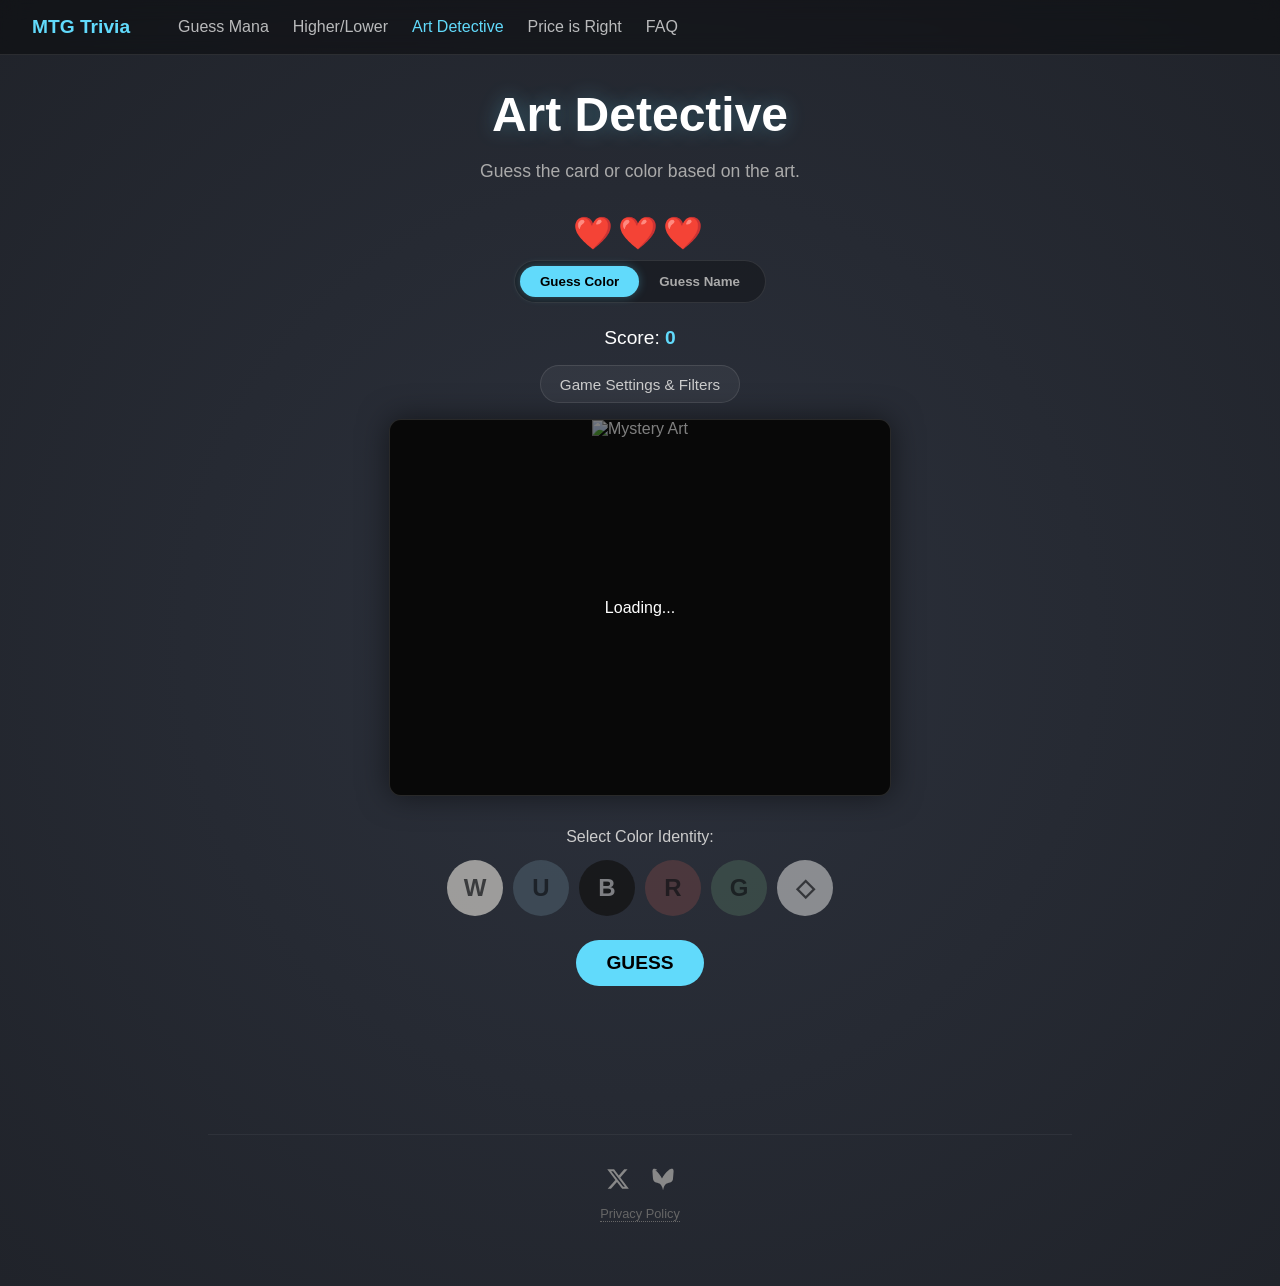
==== templates/art_detective.html @ 559ba62c "added card queue" ====
<!DOCTYPE html>
<html lang="en">

<head>
    <meta charset="UTF-8">
    <meta name="viewport" content="width=device-width, initial-scale=1.0, maximum-scale=1.0, user-scalable=no">
    <title>MTG Trivia - Art Detective</title>
    <meta name="description"
        content="Play free Magic: The Gathering trivia games: Guess the Mana Cost, Higher or Lower, Art Detective, and Price is Right. Test your MTG card, art, and price knowledge.">

    <link rel="canonical" href="https://mtgtrivia.xyz/">

    <meta property="og:type" content="website">
    <meta property="og:title" content="MTG Trivia – Free Magic: The Gathering Quiz Games">
    <meta property="og:description"
        content="Guess mana costs, card prices, and more with four MTG trivia games. Perfect for Magic: The Gathering fans.">
    <meta property="og:url" content="https://mtgtrivia.xyz/">
    <meta property="og:site_name" content="MTG Trivia">

    <meta name="twitter:description"
        content="Four Magic: The Gathering trivia games to test your card knowledge, art recognition, and pricing skills.">

    <script type="application/ld+json">
    {
      "@context": "https://schema.org",
      "@type": "SoftwareApplication",
      "name": "MTG Trivia - Art Detective",
      "operatingSystem": "Web",
      "applicationCategory": "GameApplication",
      "genre": "Trivia",
      "description": "A Magic: The Gathering Art Detective game where you identify cards based on their artwork.",
      "offers": {
        "@type": "Offer",
        "price": "0",
        "priceCurrency": "USD"
      },
      "url": "https://mtgtrivia.xyz/art_detective"
    }
    </script>
    <style>
        :root {
            --bg-color: #20232a;
            --text-color: #fff;
            --accent: #61dafb;
        }

        body {
            margin: 0;
            padding: 0;
            text-align: center;
            background-color: var(--bg-color);
            background: radial-gradient(circle at center, #2c313c 0%, #20232a 100%);
            color: var(--text-color);
            font-family: "Segoe UI", Roboto, Helvetica, Arial, sans-serif;
            display: flex;
            flex-direction: column;
            align-items: center;
            min-height: 100vh;
        }

        /* Navbar - reused */
        .navbar {
            width: 100%;
            background: rgba(0, 0, 0, 0.4);
            backdrop-filter: blur(10px);
            border-bottom: 1px solid rgba(255, 255, 255, 0.1);
            padding: 1rem 2rem;
            display: flex;
            justify-content: flex-start;
            gap: 3rem;
            align-items: center;
            box-sizing: border-box;
            position: sticky;
            top: 0;
            z-index: 100;
        }

        .nav-brand {
            color: var(--accent);
            font-weight: 800;
            font-size: 1.2rem;
            text-decoration: none;
        }

        .nav-links {
            display: flex;
            gap: 1.5rem;
        }

        .nav-link {
            color: #fff;
            text-decoration: none;
            font-weight: 500;
            opacity: 0.7;
            transition: color 0.2s;
        }

        .nav-link:hover,
        .nav-link.active {
            color: var(--accent);
            opacity: 1;
        }

        .game-container {
            width: 100%;
            max-width: 800px;
            padding: 2rem 1rem;
            display: flex;
            flex-direction: column;
            align-items: center;
        }

        h1 {
            font-size: clamp(2rem, 5vw, 3rem);
            margin: 0 0 1rem;
            text-shadow: 0 0 20px rgba(97, 218, 251, 0.3);
        }

        .subtitle {
            color: #aaa;
            margin-top: 0.2rem;
            margin-bottom: 2rem;
            font-size: 1.1rem;
            font-weight: 500;
        }

        .art-frame {
            position: relative;
            width: 100%;
            max-width: 500px;
            aspect-ratio: 4/3;
            background: #111;
            border-radius: 12px;
            overflow: hidden;
            box-shadow: 0 0 30px rgba(0, 0, 0, 0.5);
            margin-bottom: 2rem;
            border: 1px solid rgba(255, 255, 255, 0.1);
        }

        .art-frame.revealed {
            aspect-ratio: 63/88;
            max-width: 350px;
        }

        .art-image {
            width: 100%;
            height: 100%;
            object-fit: cover;
            transition: filter 0.3s;
        }

        .art-image.censored {
            /* Maybe blur or pixelate slightly? No, that ruins the "Art" detective part. 
               The challenge is the art itself gives clues. */
            filter: grayscale(0.2) contrast(1.1);
            /* Slight mood */
        }

        .controls {
            display: flex;
            flex-direction: column;
            gap: 1.5rem;
            width: 100%;
            align-items: center;
        }

        .color-toggles {
            display: flex;
            justify-content: center;
            gap: 10px;
            flex-wrap: wrap;
        }

        .color-btn {
            width: 50px;
            height: 50px;
            border-radius: 50%;
            border: 3px solid transparent;
            cursor: pointer;
            transition: transform 0.2s, box-shadow 0.2s;
            position: relative;
            opacity: 0.6;
            filter: grayscale(0.8);
        }

        .color-btn:hover {
            transform: scale(1.1);
        }

        .color-btn.selected {
            opacity: 1;
            transform: scale(1.15);
            filter: grayscale(0);
            box-shadow: 0 0 15px currentColor;
            border-color: #fff;
        }

        /* MTG Colors */
        .btn-w {
            background: #f8e7b9;
            color: #f8e7b9;
        }

        .btn-u {
            background: #0e68ab;
            color: #0e68ab;
        }

        .btn-b {
            background: #150b00;
            color: #a69f9d;
            /* Swampy black */
        }

        .btn-r {
            background: #d3202a;
            color: #d3202a;
        }

        .btn-g {
            background: #00733e;
            color: #00733e;
        }

        .btn-c {
            background: #ccc;
            color: #ccc;
            position: relative;
        }

        /* Icons */
        .color-symbol {
            position: absolute;
            top: 50%;
            left: 50%;
            transform: translate(-50%, -50%);
            font-size: 1.5rem;
            font-weight: bold;
            color: rgba(0, 0, 0, 0.7);
            user-select: none;
        }

        .btn-b .color-symbol {
            color: rgba(255, 255, 255, 0.7);
        }

        .submit-btn {
            padding: 12px 30px;
            font-size: 1.2rem;
            background: var(--accent);
            color: #000;
            border: none;
            border-radius: 30px;
            font-weight: bold;
            cursor: pointer;
            transition: all 0.2s;
        }

        .submit-btn:hover:not(:disabled) {
            transform: scale(1.05);
            box-shadow: 0 0 15px rgba(97, 218, 251, 0.4);
        }

        .submit-btn:disabled {
            opacity: 0.5;
            cursor: not-allowed;
        }

        .result-panel {
            margin-top: 1rem;
            min-height: 60px;
            font-size: 1.2rem;
            font-weight: bold;
        }

        .reveal-info {
            display: none;
            margin-top: 10px;
            color: #ccc;
            font-size: 0.9rem;
        }

        /* Burger Menu (copied) */
        .burger-menu {
            display: none;
            flex-direction: column;
            gap: 5px;
            cursor: pointer;
            margin-left: auto;
        }

        .burger-bar {
            width: 25px;
            height: 3px;
            background-color: #fff;
            border-radius: 2px;
            transition: 0.3s;
        }

        @media (max-width: 768px) {
            .navbar {
                justify-content: space-between;
                gap: 0;
            }

            .nav-links {
                display: none;
                position: absolute;
                top: 100%;
                left: 0;
                width: 100%;
                flex-direction: column;
                background: #2c313c;
                padding: 1rem;
                border-bottom: 1px solid rgba(255, 255, 255, 0.1);
                align-items: center;
                gap: 1rem;
            }

            .nav-links.active {
                display: flex;
            }

            .burger-menu {
                display: flex;
            }
        }


        /* Lives and Game Over */
        .lives-container {
            font-size: 2rem;
            margin-bottom: 0.5rem;
            letter-spacing: 5px;
        }

        .game-over-modal {
            position: fixed;
            top: 0;
            left: 0;
            width: 100%;
            height: 100%;
            background: rgba(0, 0, 0, 0.85);
            display: none;
            flex-direction: column;
            justify-content: center;
            align-items: center;
            z-index: 1000;
            backdrop-filter: blur(8px);
        }

        .game-over-modal.show {
            display: flex;
            animation: fadeIn 0.3s;
        }

        .game-over-content {
            background: #2c313c;
            padding: 2rem;
            border-radius: 20px;
            text-align: center;
            box-shadow: 0 0 30px rgba(0, 0, 0, 0.5);
            border: 1px solid rgba(255, 255, 255, 0.1);
        }

        .play-again-btn {
            background: #4caf50;
            color: #fff;
            padding: 15px 40px;
            font-size: 1.5rem;
            border: none;
            border-radius: 50px;
            cursor: pointer;
            margin-top: 1rem;
            font-weight: bold;
            transition: 0.2s;
        }

        .play-again-btn:hover {
            transform: scale(1.1);
            box-shadow: 0 0 20px rgba(76, 175, 80, 0.5);
        }

        .play-again-btn:hover {
            transform: scale(1.1);
            box-shadow: 0 0 20px rgba(76, 175, 80, 0.5);
        }

        .mode-toggle-container {
            display: flex;
            background: rgba(0, 0, 0, 0.3);
            border-radius: 30px;
            padding: 5px;
            margin-bottom: 1.5rem;
            border: 1px solid rgba(255, 255, 255, 0.1);
        }

        .mode-toggle-btn {
            padding: 8px 20px;
            border-radius: 25px;
            border: none;
            background: transparent;
            color: #aaa;
            cursor: pointer;
            font-weight: 600;
            transition: 0.2s;
        }

        .mode-toggle-btn.active {
            background: var(--accent);
            color: #000;
            box-shadow: 0 0 10px rgba(97, 218, 251, 0.3);
        }

        .name-options {
            display: none;
            flex-direction: column;
            gap: 10px;
            width: 100%;
            max-width: 500px;
        }

        .name-options.active {
            display: flex;
        }

        .name-btn {
            background: rgba(255, 255, 255, 0.1);
            border: 1px solid rgba(255, 255, 255, 0.1);
            color: white;
            padding: 15px;
            border-radius: 10px;
            font-size: 1rem;
            cursor: pointer;
            transition: all 0.2s;
            text-align: center;
        }

        .name-btn:hover:not(:disabled) {
            background: rgba(255, 255, 255, 0.2);
            transform: scale(1.02);
        }

        .name-btn.correct {
            background: #4caf50;
            border-color: #4caf50;
        }

        .name-btn.wrong {
            background: #f44336;
            border-color: #f44336;
            opacity: 0.5;
        }

        /* Filter Styles Copy from Index */
        .filter-toggle-btn {
            background: rgba(255, 255, 255, 0.05);
            border: 1px solid rgba(255, 255, 255, 0.1);
            color: #ccc;
            padding: 0.6rem 1.2rem;
            border-radius: 30px;
            cursor: pointer;
            margin-bottom: 1rem;
            font-size: 0.95rem;
            transition: all 0.2s;
            display: inline-flex;
            align-items: center;
            gap: 8px;
        }

        .filter-toggle-btn:hover {
            background: rgba(97, 218, 251, 0.1);
            border-color: rgba(97, 218, 251, 0.3);
            color: #fff;
            transform: translateY(-2px);
        }

        .filter-container {
            width: 100%;
            max-width: 600px;
            background: rgba(0, 0, 0, 0.25);
            padding: 1.5rem;
            border-radius: 15px;
            margin-bottom: 2rem;
            border: 1px solid rgba(255, 255, 255, 0.08);
            animation: fadeIn 0.3s ease;
        }

        @keyframes fadeIn {
            from {
                opacity: 0;
                transform: translateY(-10px);
            }

            to {
                opacity: 1;
                transform: translateY(0);
            }
        }

        .set-filter {
            margin-bottom: 1rem;
        }

        .setDropdown {
            padding: 8px;
            border-radius: 5px;
            border: 1px solid #444;
            background: #333;
            color: white;
        }

        .color-filter {
            margin: 0.75rem 0;
            padding: 0 1rem;
        }

        .color-filter>label {
            display: block;
            margin-bottom: 0.5rem;
            color: #ccc;
            font-size: 0.9rem;
        }

        .color-checkboxes {
            display: flex;
            justify-content: center;
            flex-wrap: wrap;
            gap: 8px;
        }

        .color-checkbox {
            display: flex;
            align-items: center;
            justify-content: center;
            width: 40px;
            height: 40px;
            border-radius: 50%;
            cursor: pointer;
            transition: transform 0.15s, box-shadow 0.15s, opacity 0.2s;
            position: relative;
        }

        .color-checkbox input {
            position: absolute;
            opacity: 0;
            width: 100%;
            height: 100%;
            cursor: pointer;
            margin: 0;
        }

        .color-icon {
            font-weight: bold;
            font-size: 1.1rem;
            pointer-events: none;
        }

        .color-checkbox.white {
            background: linear-gradient(145deg, #fffde7, #f5e6c8);
            color: #5c4d2e;
            border: 2px solid #d4c5a0;
        }

        .color-checkbox.blue {
            background: linear-gradient(145deg, #4fc3f7, #1976d2);
            color: #fff;
            border: 2px solid #0d47a1;
        }

        .color-checkbox.black {
            background: linear-gradient(145deg, #424242, #1a1a1a);
            color: #b388ff;
            border: 2px solid #6a1b9a;
        }

        .color-checkbox.red {
            background: linear-gradient(145deg, #ff7043, #d32f2f);
            color: #fff;
            border: 2px solid #b71c1c;
        }

        .color-checkbox.green {
            background: linear-gradient(145deg, #81c784, #388e3c);
            color: #fff;
            border: 2px solid #1b5e20;
        }

        .color-checkbox.colorless {
            background: linear-gradient(145deg, #bdbdbd, #757575);
            color: #fff;
            border: 2px solid #424242;
        }

        .color-checkbox:hover {
            transform: scale(1.1);
            box-shadow: 0 0 10px rgba(97, 218, 251, 0.5);
        }

        .color-checkbox input:not(:checked)+.color-icon {
            opacity: 0.3;
        }

        .color-checkbox input:not(:checked)~.color-icon::after {
            content: '';
            position: absolute;
            top: 50%;
            left: 50%;
            width: 80%;
            height: 3px;
            background: rgba(255, 0, 0, 0.7);
            transform: translate(-50%, -50%) rotate(-45deg);
            border-radius: 2px;
        }

        .format-filter {
            margin: 1.5rem 0 0.75rem 0;
            padding: 0 0.5rem;
            border-top: 1px solid rgba(255, 255, 255, 0.1);
            padding-top: 1rem;
        }

        .format-filter>label {
            display: block;
            margin-bottom: 0.5rem;
            color: #ccc;
            font-size: 0.9rem;
        }

        .format-checkboxes {
            display: flex;
            justify-content: center;
            flex-wrap: wrap;
            gap: 8px;
        }

        .format-checkbox {
            display: inline-flex;
            align-items: center;
            cursor: pointer;
            position: relative;
        }

        .format-checkbox input {
            position: absolute;
            opacity: 0;
            width: 0;
            height: 0;
        }

        .format-label {
            padding: 6px 12px;
            background: rgba(255, 255, 255, 0.1);
            border: 1px solid rgba(255, 255, 255, 0.2);
            border-radius: 20px;
            color: #aaa;
            font-size: 0.85rem;
            transition: all 0.2s ease;
            user-select: none;
        }

        .format-checkbox input:checked+.format-label {
            background: rgba(97, 218, 251, 0.2);
            border-color: var(--accent);
            color: #fff;
            box-shadow: 0 0 8px rgba(97, 218, 251, 0.3);
        }

        .format-checkbox:hover .format-label {
            border-color: rgba(97, 218, 251, 0.5);
            color: #fff;
        }


        .name-input-wrapper {
            position: relative;
            width: 100%;
            max-width: 300px;
        }

        .name-input {
            width: 100%;
            padding: 12px 20px;
            font-size: 1.1rem;
            border-radius: 30px;
            border: 2px solid rgba(255, 255, 255, 0.2);
            background: rgba(0, 0, 0, 0.5);
            color: white;
            outline: none;
            transition: 0.2s;
            text-align: center;
        }

        .name-input:focus {
            border-color: var(--accent);
            box-shadow: 0 0 15px rgba(97, 218, 251, 0.3);
        }

        .suggestions-list {
            position: absolute;
            top: 100%;
            left: 0;
            width: 100%;
            background: #2c313c;
            border: 1px solid rgba(255, 255, 255, 0.1);
            border-radius: 10px;
            margin-top: 5px;
            max-height: 200px;
            overflow-y: auto;
            z-index: 50;
            display: none;
            flex-direction: column;
        }

        .suggestion-item {
            padding: 10px 15px;
            cursor: pointer;
            text-align: left;
            border-bottom: 1px solid rgba(255, 255, 255, 0.05);
        }

        .suggestion-item:hover {
            background: rgba(255, 255, 255, 0.1);
        }
    </style>
</head>
<script async src="https://www.googletagmanager.com/gtag/js?id=G-BV26PCJVKY"></script>
<script>
    window.dataLayer = window.dataLayer || [];
    function gtag() { dataLayer.push(arguments); }
    gtag('js', new Date());

    gtag('config', 'G-BV26PCJVKY');
</script>

<body>

    <nav class="navbar">
        <a href="/" class="nav-brand">MTG Trivia</a>
        <div class="burger-menu" onclick="toggleNav()">
            <div class="burger-bar"></div>
            <div class="burger-bar"></div>
            <div class="burger-bar"></div>
        </div>
        <div class="nav-links" id="navLinks">
            <a href="/" class="nav-link">Guess Mana</a>
            <a href="/higher_lower" class="nav-link">Higher/Lower</a>
            <a href="/art_detective" class="nav-link active">Art Detective</a>
            <a href="/price_is_right" class="nav-link">Price is Right</a>
            <a href="/faq" class="nav-link">FAQ</a>
        </div>
    </nav>

    <div class="game-container">
        <h1>Art Detective</h1>
        <p class="subtitle">Guess the card or color based on the art.</p>

        <div class="score-board" style="margin-bottom: 1rem; font-size: 1.2rem;">
            <div class="lives-container" id="lives-display">❤️❤️❤️</div>
            <div class="mode-toggle-container">
                <button class="mode-toggle-btn active" onclick="setMode('color')">Guess Color</button>
                <button class="mode-toggle-btn" onclick="setMode('name')">Guess Name</button>
            </div>
            Score: <span id="score" style="color: var(--accent); font-weight: bold;">0</span>
        </div>

        <button id="filter-toggle" class="filter-toggle-btn" onclick="toggleFilters()">
            Game Settings & Filters
        </button>

        <div id="filter-container" class="filter-container" style="display:none;">
            <div class="set-filter">
                <label for="setSelect">Filter by Set:</label>
                <select id="setSelect" class="setDropdown" style="width:100%;max-width:90%;">
                    <option value="">All Sets</option>
                </select>
            </div>

            <div class="color-filter">
                <div class="color-checkboxes">
                    <label class="color-checkbox white">
                        <input type="checkbox" id="colorW" value="W" checked>
                        <span class="color-icon">W</span>
                    </label>
                    <label class="color-checkbox blue">
                        <input type="checkbox" id="colorU" value="U" checked>
                        <span class="color-icon">U</span>
                    </label>
                    <label class="color-checkbox black">
                        <input type="checkbox" id="colorB" value="B" checked>
                        <span class="color-icon">B</span>
                    </label>
                    <label class="color-checkbox red">
                        <input type="checkbox" id="colorR" value="R" checked>
                        <span class="color-icon">R</span>
                    </label>
                    <label class="color-checkbox green">
                        <input type="checkbox" id="colorG" value="G" checked>
                        <span class="color-icon">G</span>
                    </label>
                    <label class="color-checkbox colorless">
                        <input type="checkbox" id="colorC" value="C" checked>
                        <span class="color-icon">C</span>
                    </label>
                </div>
            </div>

            <div class="format-filter">
                <label>Filter by Format (Legal in at least one):</label>
                <div class="format-checkboxes">
                    <label class="format-checkbox">
                        <input type="checkbox" class="format-option" value="standard">
                        <span class="format-label">Standard</span>
                    </label>
                    <label class="format-checkbox">
                        <input type="checkbox" class="format-option" value="pioneer">
                        <span class="format-label">Pioneer</span>
                    </label>
                    <label class="format-checkbox">
                        <input type="checkbox" class="format-option" value="modern">
                        <span class="format-label">Modern</span>
                    </label>
                    <label class="format-checkbox">
                        <input type="checkbox" class="format-option" value="legacy">
                        <span class="format-label">Legacy</span>
                    </label>
                    <label class="format-checkbox">
                        <input type="checkbox" class="format-option" value="vintage">
                        <span class="format-label">Vintage</span>
                    </label>
                    <label class="format-checkbox">
                        <input type="checkbox" class="format-option" value="commander">
                        <span class="format-label">Commander</span>
                    </label>
                    <label class="format-checkbox">
                        <input type="checkbox" class="format-option" value="pauper">
                        <span class="format-label">Pauper</span>
                    </label>
                </div>
            </div>

            <div style="text-align:center; margin-top:1.5rem; display:flex; gap:10px; justify-content:center;">
                <button onclick="resetFilters()" class="filter-toggle-btn"
                    style="font-size:0.85rem; padding:0.4rem 1rem;">
                    Reset to Default
                </button>
            </div>
        </div>

        <div class="art-frame">
            <img id="art-display" class="art-image" src="" alt="Mystery Art">
            <div id="loading-overlay"
                style="position:absolute; inset:0; background:rgba(0,0,0,0.5); display:flex; justify-content:center; align-items:center; opacity:0; transition:opacity 0.2s;">
                <span>Loading...</span>
            </div>
        </div>

        <div class="controls">
            <div class="controls">
                <!-- Color Mode Controls -->
                <div id="color-controls"
                    style="width:100%; display:flex; flex-direction:column; align-items:center; gap:1.5rem;">
                    <div style="color: #ccc; margin-bottom: -10px;">Select Color Identity:</div>
                    <div class="color-toggles">
                        <div class="color-btn btn-w" onclick="toggleColor('W')"><span class="color-symbol">W</span>
                        </div>
                        <div class="color-btn btn-u" onclick="toggleColor('U')"><span class="color-symbol">U</span>
                        </div>
                        <div class="color-btn btn-b" onclick="toggleColor('B')"><span class="color-symbol">B</span>
                        </div>
                        <div class="color-btn btn-r" onclick="toggleColor('R')"><span class="color-symbol">R</span>
                        </div>
                        <div class="color-btn btn-g" onclick="toggleColor('G')"><span class="color-symbol">G</span>
                        </div>
                        <div class="color-btn btn-c" onclick="toggleColor('C')"><span class="color-symbol">◇</span>
                        </div>
                    </div>
                    <button id="submit-btn" class="submit-btn" onclick="submitGuess()">GUESS</button>
                </div>

                <!-- Name Mode Controls -->
                <div id="name-controls" class="name-options" style="align-items:center;">
                    <div class="name-input-wrapper">
                        <input type="text" id="card-name-input" class="name-input" placeholder="Type card name..."
                            autocomplete="off">
                        <div id="suggestions" class="suggestions-list"></div>
                    </div>
                    <button class="submit-btn" onclick="submitNameGuess()" style="margin-top: 10px;">GUESS</button>
                </div>

                <button id="next-btn" class="submit-btn" onclick="loadCard()"
                    style="display:none; background:#4caf50;">Next Card ➜</button>
            </div>

            <div class="result-panel" id="result-message"></div>
            <div class="reveal-info" id="reveal-area">
                <div id="card-name" style="color: #fff; font-weight: bold; font-size: 1.1rem; margin-bottom: 5px;">
                </div>
                <div id="actual-colors"></div>
            </div>
        </div>

        <!-- Game Over Modal -->
        <div id="game-over-modal" class="game-over-modal">
            <div class="game-over-content">
                <h2 style="font-size: 3rem; margin: 0 0 1rem; color: #f44336;">Game Over</h2>
                <p style="font-size: 1.5rem; margin-bottom: 2rem;">Final Score: <span id="final-score"
                        style="color: var(--accent); font-weight:bold">0</span></p>
                <button class="play-again-btn" onclick="resetGame()">Play Again ↻</button>
            </div>
        </div>
        <footer
            style="margin-top: 3rem; padding: 2rem; color: #666; font-size: 0.8rem; display: flex; flex-direction: column; align-items: center; gap: 15px; border-top: 1px solid rgba(255,255,255,0.05); width: 100%;">
            <div style="display: flex; gap: 20px;">
                <a href="https://x.com/ioannis_mtd" target="_blank" title="X (Twitter)"
                    style="color: #888; text-decoration: none; display: flex; align-items: center; transition: color 0.2s;">
                    <svg viewBox="0 0 24 24" width="24" height="24" fill="currentColor">
                        <path
                            d="M18.244 2.25h3.308l-7.227 8.26 8.502 11.24H16.17l-5.214-6.817L4.99 21.75H1.68l7.73-8.835L1.254 2.25H8.08l4.713 6.231zm-1.161 17.52h1.833L7.084 4.126H5.117z" />
                    </svg>
                </a>
                <a href="https://bsky.app/profile/ioannismi.bsky.social" target="_blank" title="Bluesky"
                    style="color: #888; text-decoration: none; display: flex; align-items: center; transition: color 0.2s;">
                    <svg viewBox="0 0 600 530" width="24" height="24" fill="currentColor">
                        <path
                            d="m135.72 44.03c66.496 49.921 138.02 151.14 164.28 205.46 26.262-54.316 97.782-155.54 164.28-205.46 47.98-36.021 125.72-63.892 125.72 24.795 0 17.712-10.155 148.79-16.111 200.96-4.526 39.663-31.455 71.257-71.706 80.8-92.488 21.93-131.26 39.187-157.96 128.75-5.307 17.799-9.859 34.346-12.758 45.468-1.503 5.313-2.679 9.873-3.468 12.589-1.22 3.681-2.923 3.682-4.143 0-.79-2.716-1.966-7.276-3.469-12.589-2.9-11.122-7.46-27.674-12.767-45.474-26.7-89.559-65.48-106.82-157.96-128.75-40.25-9.543-67.18-41.137-71.706-80.8-5.956-52.17-16.111-183.25-16.111-200.96 0-88.687 77.74-60.816 125.72-24.795z" />
                    </svg>
                </a>
            </div>
            <a href="/privacy" style="color: #666; text-decoration: none; border-bottom: 1px dotted #666;">Privacy
                Policy</a>
        </footer>
        <script>
            let currentCard = null;
            let selectedColors = new Set();
            let score = 0;
            let lives = 3;
            let isRevealed = false;
            let gameMode = 'color'; // 'color' or 'name'

            function setMode(mode) {
                if (gameMode === mode) return; // No change

                // Confirm reset if in middle of game? 
                // User requirement: "reset the game"
                // So we always reset.
                gameMode = mode;

                // Toggle UI classes
                const btns = document.querySelectorAll('.mode-toggle-btn');
                btns.forEach(b => b.classList.remove('active'));
                if (mode === 'color') btns[0].classList.add('active');
                else btns[1].classList.add('active');

                // Toggle Controls
                if (mode === 'color') {
                    document.getElementById('color-controls').style.display = 'flex';
                    document.getElementById('name-controls').classList.remove('active');
                } else {
                    document.getElementById('color-controls').style.display = 'none';
                    document.getElementById('name-controls').classList.add('active');
                    // Setup autocomplete listeners if not already?
                    setupAutocomplete();
                }

                resetGame(); // Trigger full reset
            }

            function toggleNav() {
                document.getElementById('navLinks').classList.toggle('active');
            }

            function toggleColor(color) {
                if (isRevealed) return;

                if (color === 'C') {
                    // Logic: Is Colorless exclusive? 
                    // In MTG identity, Colorless is usually absence of colors. 
                    // But user might want to explicitly say "This is colorless".
                    // Let's make it toggle others off if C is clicked, or C off if others clicked?
                    // Actually, let's just treat it as a toggle. If C is selected, we expect identity to be empty.
                    if (selectedColors.has('C')) {
                        selectedColors.delete('C');
                    } else {
                        selectedColors.clear();
                        selectedColors.add('C');
                    }
                } else {
                    // If selecting a color, unselect C
                    if (selectedColors.has('C')) selectedColors.delete('C');

                    if (selectedColors.has(color)) {
                        selectedColors.delete(color);
                    } else {
                        selectedColors.add(color);
                    }
                }
                updateButtons();
            }

            function updateButtons() {
                document.querySelectorAll('.color-btn').forEach(btn => {
                    btn.classList.remove('selected');
                });

                selectedColors.forEach(c => {
                    const btn = document.querySelector(`.btn-${c.toLowerCase()}`);
                    if (btn) btn.classList.add('selected');
                });
            }

            async function loadCard() {
                isRevealed = false;
                selectedColors.clear();
                updateButtons();
                document.getElementById('result-message').textContent = '';
                document.getElementById('reveal-area').style.display = 'none';
                document.getElementById('submit-btn').disabled = false;
                document.getElementById('submit-btn').textContent = "GUESS";
                document.getElementById('submit-btn').textContent = "GUESS";
                document.getElementById('loading-overlay').style.opacity = '1';
                document.getElementById('next-btn').style.display = 'none';
                if (gameMode === 'color') document.getElementById('submit-btn').style.display = 'block';

                // Reset frame style
                document.querySelector('.art-frame').classList.remove('revealed');

                try {
                    // Build query params
                    const params = new URLSearchParams();
                    params.append('new_card', 'true');
                    params.append('mode', 'art_detective');

                    const setVal = document.getElementById('setSelect').value;
                    if (setVal) params.append('set', setVal);

                    const colorVal = getFilterColors();
                    if (colorVal) params.append('colors', colorVal);

                    const formatVal = getFilterFormats();
                    if (formatVal) params.append('formats', formatVal);

                    // Add timestamp to prevent caching
                    params.append('ts', Date.now());

                    const res = await fetch('/get_card?' + params.toString());
                    const data = await res.json();

                    if (!data.art_crop) {
                        // Formatting fallback or retry
                        console.warn("No art crop", data);
                        loadCard(); // Retry
                        return;
                    }

                    currentCard = data;

                    if (gameMode === 'name') {
                        // Clear input
                        document.getElementById('card-name-input').value = '';
                        document.getElementById('suggestions').style.display = 'none';
                    }

                    // Preload image
                    const img = new Image();
                    img.onload = () => {
                        document.getElementById('art-display').src = data.art_crop;
                        document.getElementById('art-display').dataset.full = data.image; // Store full image URI
                        document.getElementById('loading-overlay').style.opacity = '0';

                        // Preload full image too?
                        if (data.image) {
                            new Image().src = data.image;
                        }
                    };
                    img.src = data.art_crop;

                } catch (e) {
                    console.error("Error loading card", e);
                }
            }

            // Autocomplete Setup
            function setupAutocomplete() {
                const input = document.getElementById('card-name-input');
                const list = document.getElementById('suggestions');

                input.oninput = async function () {
                    const val = this.value;
                    if (val.length < 2) {
                        list.style.display = 'none';
                        return;
                    }

                    try {
                        const res = await fetch(`https://api.scryfall.com/cards/autocomplete?q=${encodeURIComponent(val)}`);
                        if (res.ok) {
                            const data = await res.json();
                            showSuggestions(data.data);
                        }
                    } catch (e) {
                        console.error(e);
                    }
                };

                // Close on click outside
                document.addEventListener('click', function (e) {
                    if (e.target !== input && e.target !== list) {
                        list.style.display = 'none';
                    }
                });
            }

            function showSuggestions(names) {
                const list = document.getElementById('suggestions');
                list.innerHTML = '';
                if (!names || names.length === 0) {
                    list.style.display = 'none';
                    return;
                }

                names.forEach(name => {
                    const item = document.createElement('div');
                    item.className = 'suggestion-item';
                    item.textContent = name;
                    item.onclick = function () {
                        document.getElementById('card-name-input').value = name;
                        list.style.display = 'none';
                        // Optional: Auto submit? No, lets let user click GUESS button.
                    };
                    list.appendChild(item);
                });
                list.style.display = 'flex';
            }

            function submitNameGuess() {
                if (isRevealed) return;

                const input = document.getElementById('card-name-input');
                const val = input.value.trim();

                if (!val) return;

                // Check exact match (case insensitive)
                const correct = val.toLowerCase() === currentCard.name.toLowerCase();

                handleResult(correct);
            }

            function updateLives() {
                let hearts = "";
                for (let i = 0; i < lives; i++) hearts += "❤️";
                for (let i = lives; i < 3; i++) hearts += "🖤";
                document.getElementById('lives-display').textContent = hearts;
            }

            function resetGame() {
                lives = 3;
                score = 0;
                document.getElementById('score').textContent = score;
                updateLives();
                document.getElementById('game-over-modal').classList.remove('show');
                loadCard(); // Start fresh
            }

            function submitGuess() {
                if (isRevealed) {
                    loadCard(); // Next card
                    return;
                }

                // Calculate correctness
                // Scryfall identity is array ["U", "B"]. Empty for colorless.
                let actual = new Set(currentCard.color_identity);

                // Handle Colorless logic
                let guessC = selectedColors.has('C');
                // If guess is C, actual must be empty.
                // If actual is empty, guess must be C (or empty? let's require C for colorless).

                let correct = false;

                if (actual.size === 0) {
                    correct = guessC;
                } else {
                    // Must match exactly? Or partial?
                    // "Art Detective" implies precision. Let's try Exact Match.
                    if (guessC) {
                        correct = false;
                    } else {
                        // Check sets equality
                        if (selectedColors.size === actual.size) {
                            correct = true;
                            for (let c of selectedColors) {
                                if (!actual.has(c)) {
                                    correct = false;
                                    break;
                                }
                            }
                        }
                    }
                }

                handleResult(correct);
                document.getElementById('submit-btn').style.display = 'none';
            }

            function handleResult(isCorrect) {
                isRevealed = true;
                const msgEl = document.getElementById('result-message');

                if (isCorrect) {
                    score++;
                    msgEl.textContent = "✅ Correct!";
                    msgEl.style.color = "#4caf50";
                } else {
                    msgEl.textContent = "❌ Wrong!";
                    msgEl.style.color = "#f44336";
                    lives--;
                    updateLives();
                    if (lives <= 0) {
                        setTimeout(() => {
                            document.getElementById('final-score').textContent = score;
                            document.getElementById('game-over-modal').classList.add('show');
                        }, 1500);
                    }
                }
                document.getElementById('score').textContent = score;

                // Reveal Info
                document.getElementById('reveal-area').style.display = 'block';
                document.getElementById('card-name').textContent = currentCard.name;

                let identityStr = currentCard.color_identity.join("");
                if (identityStr === "") identityStr = "Colorless";
                document.getElementById('actual-colors').textContent = `Identity: ${identityStr}`;

                // Reveal Image
                const img = document.getElementById('art-display');
                const frame = document.querySelector('.art-frame');
                if (img.dataset.full) {
                    img.src = img.dataset.full;
                    img.alt = currentCard.name;
                    frame.classList.add('revealed');
                }

                // Show Next Button
                document.getElementById('next-btn').style.display = 'block';
            }

            // Init
            loadSets();

            // Filter Logic
            async function loadSets() {
                try {
                    const res = await fetch("/get_sets");
                    const sets = await res.json();
                    const select = document.getElementById("setSelect");
                    sets.forEach(s => {
                        const option = document.createElement("option");
                        option.value = s.code;
                        option.textContent = `${s.name} (${s.code.toUpperCase()})`;
                        select.appendChild(option);
                    });
                } catch (e) { console.error(e); }
            }

            function toggleFilters() {
                const container = document.getElementById('filter-container');
                const btn = document.getElementById('filter-toggle');
                if (container.style.display === 'none') {
                    container.style.display = 'block';
                    btn.style.background = 'rgba(97, 218, 251, 0.15)';
                    btn.style.borderColor = 'rgba(97, 218, 251, 0.4)';
                    btn.style.color = '#fff';
                } else {
                    container.style.display = 'none';
                    btn.style.background = '';
                    btn.style.borderColor = '';
                    btn.style.color = '';
                }
            }

            function resetFilters() {
                document.getElementById('setSelect').value = "";
                document.querySelectorAll('.color-checkbox input').forEach(checkbox => checkbox.checked = true);
                document.querySelectorAll('.format-option').forEach(checkbox => checkbox.checked = false);
                resetGame();
            }

            function getFilterColors() {
                const colors = [];
                if (document.getElementById('colorW').checked) colors.push('W');
                if (document.getElementById('colorU').checked) colors.push('U');
                if (document.getElementById('colorB').checked) colors.push('B');
                if (document.getElementById('colorR').checked) colors.push('R');
                if (document.getElementById('colorG').checked) colors.push('G');

                const includeColorless = document.getElementById('colorC').checked;

                if (colors.length === 5 && includeColorless) return '';

                let query = '';
                if (colors.length > 0) {
                    query = 'c<=' + colors.join('');
                    if (!includeColorless) query += ' -c:C';
                }

                if (includeColorless && colors.length === 0) query = 'c:C';
                else if (includeColorless && colors.length > 0) query = '(' + query + ' OR c:C)';
                else if (!includeColorless && colors.length === 0) return ''; // Nothing selected? technically should return empty which scryfall interprets as all? or none? let's return empty.

                return query;
            }

            function getFilterFormats() {
                const selected = [];
                document.querySelectorAll('.format-option:checked').forEach(cb => selected.push(cb.value));
                return selected.join(',');
            }

            // Listeners for filters
            document.getElementById("setSelect").addEventListener("change", resetGame);
            document.querySelectorAll('.color-checkbox input').forEach(checkbox => {
                checkbox.addEventListener('change', resetGame);
            });
            document.querySelectorAll('.format-option').forEach(checkbox => {
                checkbox.addEventListener('change', resetGame);
            });

            loadCard(); // Initial Load

        </script>
</body>

</html>
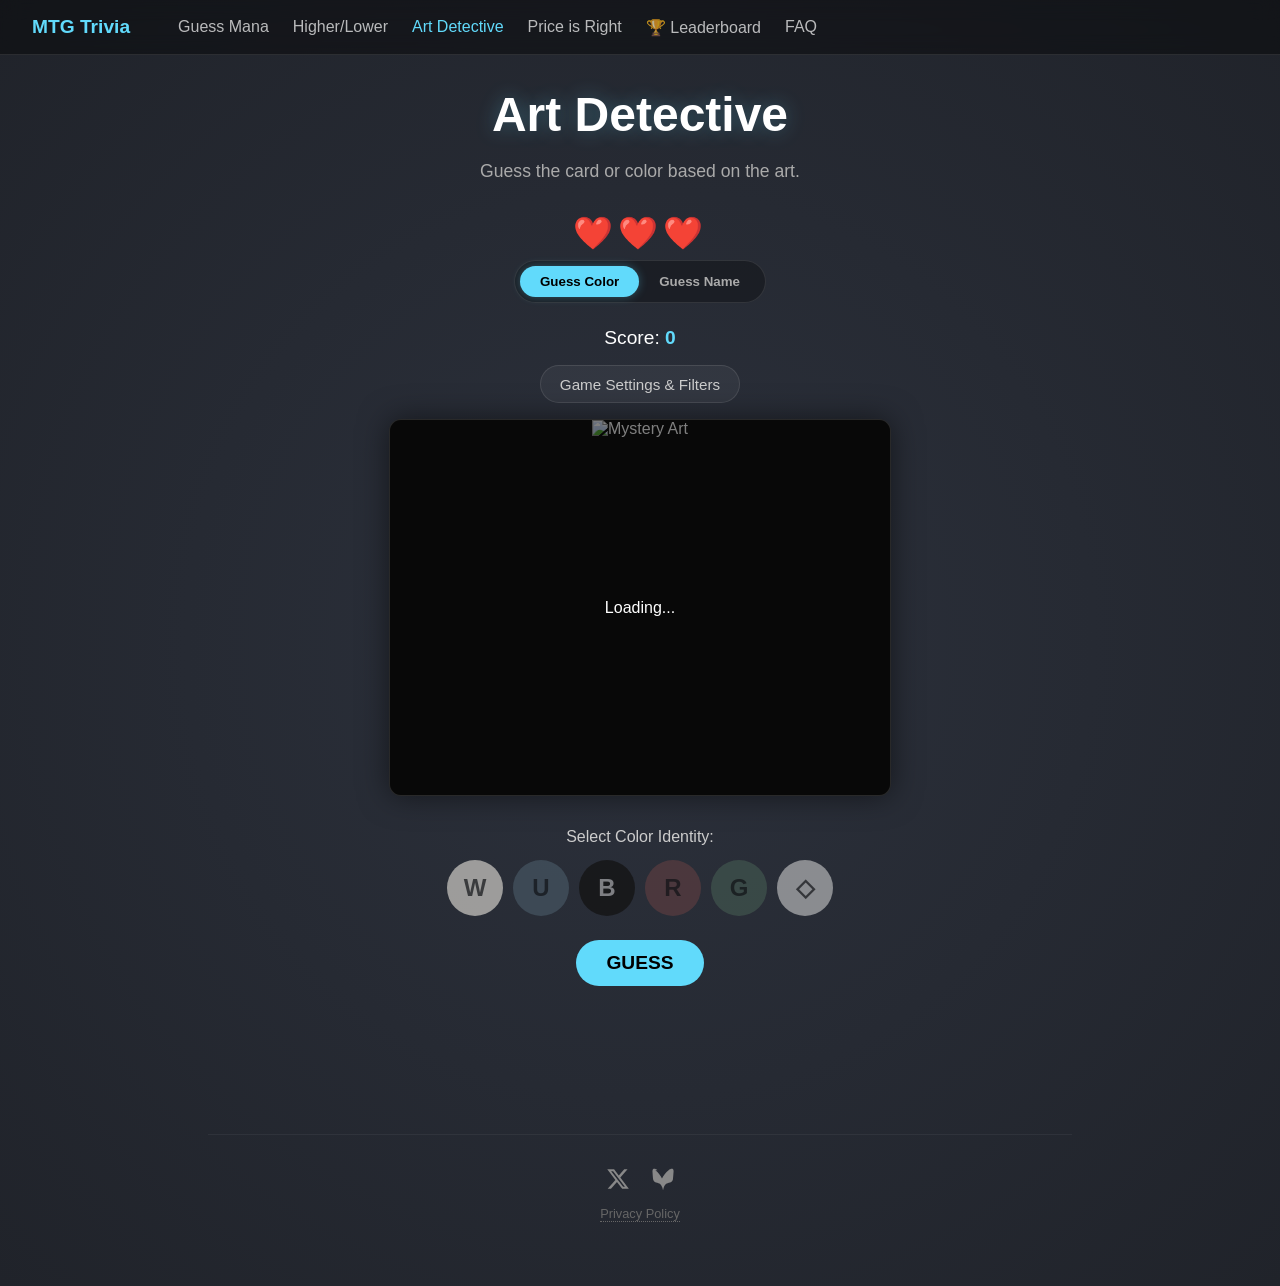
==== commit e4df668c: "leaderboards" ====
--- a/templates/art_detective.html
+++ b/templates/art_detective.html
@@ -747,6 +747,7 @@
             <a href="/higher_lower" class="nav-link">Higher/Lower</a>
             <a href="/art_detective" class="nav-link active">Art Detective</a>
             <a href="/price_is_right" class="nav-link">Price is Right</a>
+            <a href="/leaderboard" class="nav-link">🏆 Leaderboard</a>
             <a href="/faq" class="nav-link">FAQ</a>
         </div>
     </nav>
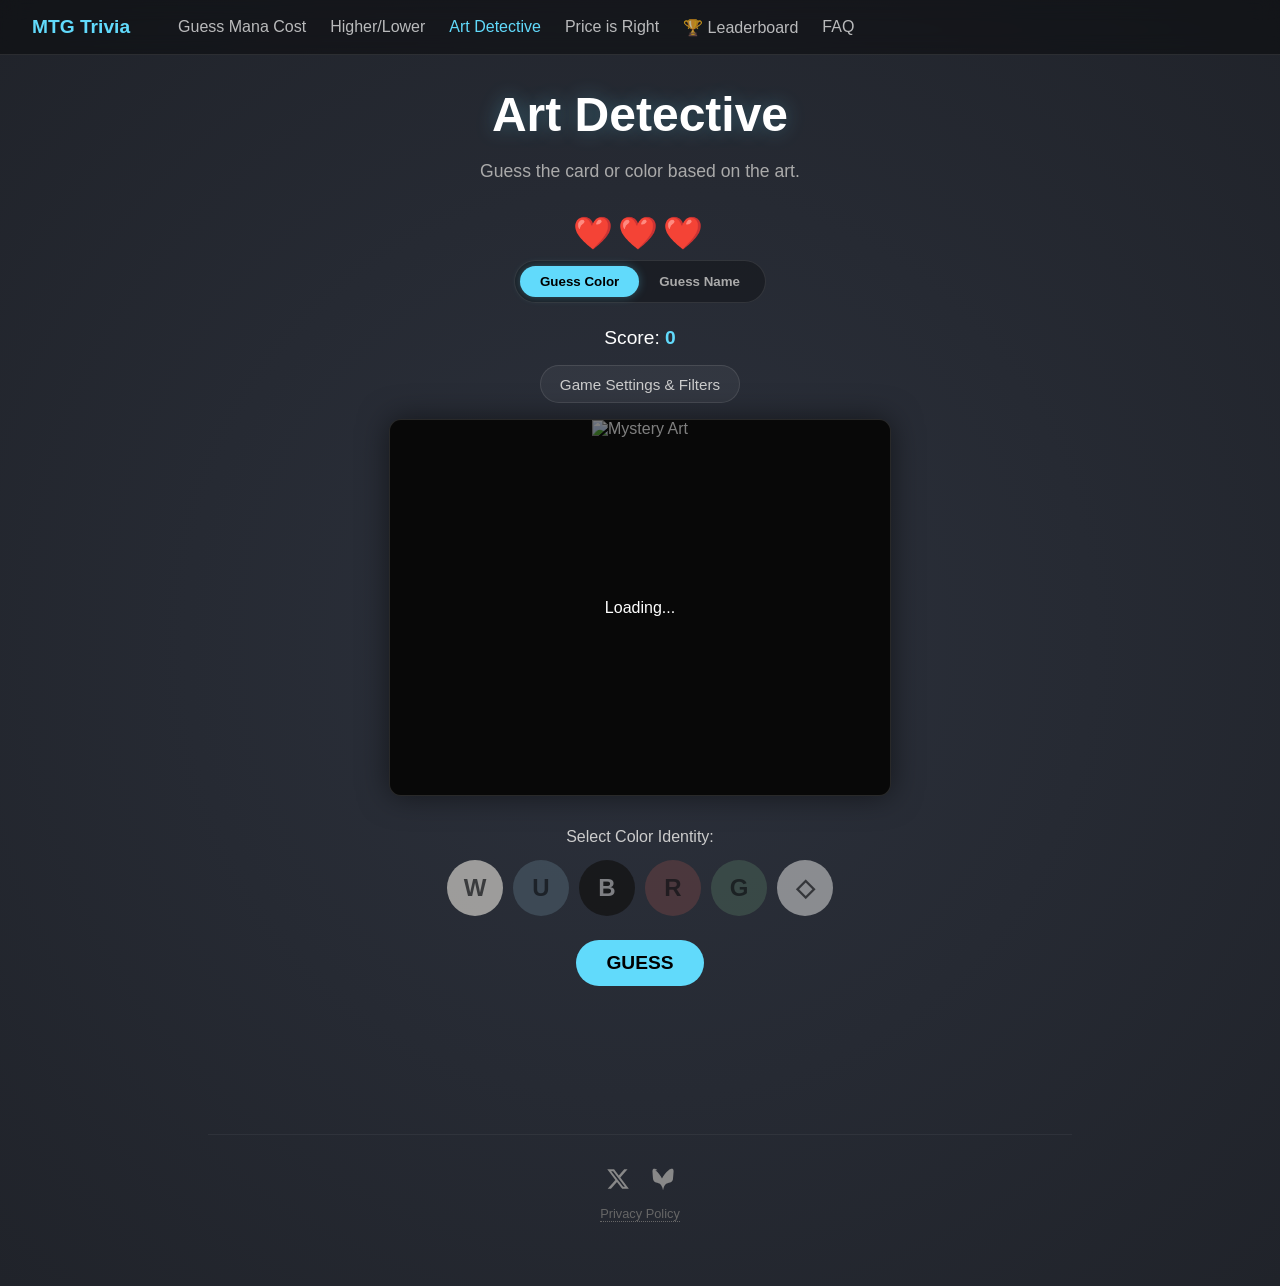
==== commit 158eeb8c: "new index page" ====
--- a/templates/art_detective.html
+++ b/templates/art_detective.html
@@ -743,7 +743,7 @@
             <div class="burger-bar"></div>
         </div>
         <div class="nav-links" id="navLinks">
-            <a href="/" class="nav-link">Guess Mana</a>
+            <a href="/guess_mana_cost" class="nav-link">Guess Mana Cost</a>
             <a href="/higher_lower" class="nav-link">Higher/Lower</a>
             <a href="/art_detective" class="nav-link active">Art Detective</a>
             <a href="/price_is_right" class="nav-link">Price is Right</a>
@@ -1155,7 +1155,33 @@
                 document.getElementById('lives-display').textContent = hearts;
             }
 
-            function resetGame() {
+            async function submitToLeaderboard(score, streak = 0) {
+                const username = prompt("🏆 Enter your name for the leaderboard (or leave blank for Anonymous):") || "Anonymous";
+
+                try {
+                    const response = await fetch('/api/submit_score', {
+                        method: 'POST',
+                        headers: { 'Content-Type': 'application/json' },
+                        body: JSON.stringify({
+                            game_mode: 'art_detective',
+                            score: score,
+                            streak: streak,
+                            username: username.trim().substring(0, 50)
+                        })
+                    });
+
+                    const result = await response.json();
+
+                    if (result.rank) {
+                        alert(`🎉 You ranked #${result.rank} on the leaderboard!`);
+                    }
+                } catch (error) {
+                    console.error('Failed to submit score:', error);
+                }
+            }
+
+            async function resetGame() {
+                // Submit score before resetting if game was played
                 lives = 3;
                 score = 0;
                 document.getElementById('score').textContent = score;
@@ -1220,9 +1246,11 @@
                     lives--;
                     updateLives();
                     if (lives <= 0) {
+                        submitToLeaderboard(score);
                         setTimeout(() => {
                             document.getElementById('final-score').textContent = score;
                             document.getElementById('game-over-modal').classList.add('show');
+
                         }, 1500);
                     }
                 }
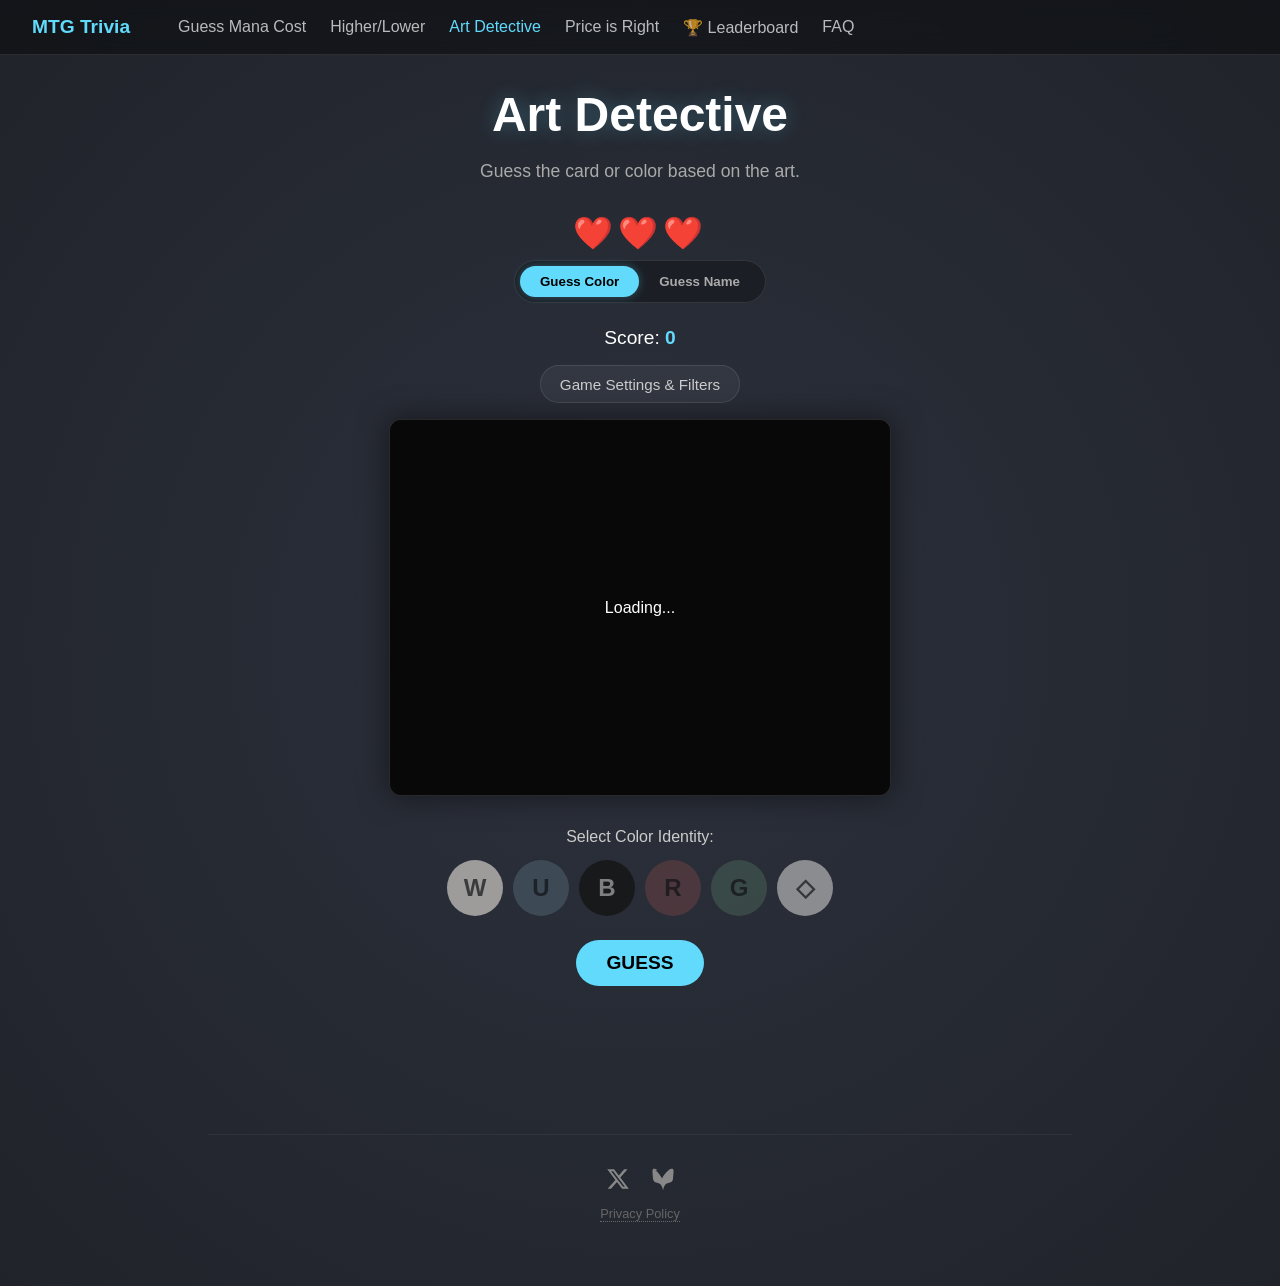
==== commit d9ca5dda: "fix for the higher or lower game and general polish" ====
--- a/templates/art_detective.html
+++ b/templates/art_detective.html
@@ -135,6 +135,7 @@
             box-shadow: 0 0 30px rgba(0, 0, 0, 0.5);
             margin-bottom: 2rem;
             border: 1px solid rgba(255, 255, 255, 0.1);
+            transition: all 0.5s cubic-bezier(0.4, 0, 0.2, 1);
         }
 
         .art-frame.revealed {
@@ -146,7 +147,24 @@
             width: 100%;
             height: 100%;
             object-fit: cover;
-            transition: filter 0.3s;
+            transition: filter 0.3s ease, opacity 0.4s cubic-bezier(0.4, 0, 0.2, 1);
+            opacity: 0;
+        }
+
+        .art-image.loaded {
+            animation: fadeInZoom 0.6s cubic-bezier(0.4, 0, 0.2, 1) forwards;
+        }
+
+        @keyframes fadeInZoom {
+            from {
+                opacity: 0;
+                transform: scale(1.05);
+            }
+
+            to {
+                opacity: 1;
+                transform: scale(1);
+            }
         }
 
         .art-image.censored {
@@ -177,14 +195,19 @@
             border-radius: 50%;
             border: 3px solid transparent;
             cursor: pointer;
-            transition: transform 0.2s, box-shadow 0.2s;
+            transition: transform 0.2s cubic-bezier(0.4, 0, 0.2, 1), box-shadow 0.2s ease, opacity 0.2s ease, filter 0.2s ease;
             position: relative;
             opacity: 0.6;
             filter: grayscale(0.8);
         }
 
         .color-btn:hover {
-            transform: scale(1.1);
+            transform: scale(1.15);
+            filter: grayscale(0.4);
+        }
+
+        .color-btn:active {
+            transform: scale(1.05);
         }
 
         .color-btn.selected {
@@ -193,6 +216,21 @@
             filter: grayscale(0);
             box-shadow: 0 0 15px currentColor;
             border-color: #fff;
+            animation: selectPulse 0.3s ease-out;
+        }
+
+        @keyframes selectPulse {
+            0% {
+                transform: scale(1);
+            }
+
+            50% {
+                transform: scale(1.25);
+            }
+
+            100% {
+                transform: scale(1.15);
+            }
         }
 
         /* MTG Colors */
@@ -253,12 +291,16 @@
             border-radius: 30px;
             font-weight: bold;
             cursor: pointer;
-            transition: all 0.2s;
+            transition: all 0.2s cubic-bezier(0.4, 0, 0.2, 1);
         }
 
         .submit-btn:hover:not(:disabled) {
             transform: scale(1.05);
             box-shadow: 0 0 15px rgba(97, 218, 251, 0.4);
+        }
+
+        .submit-btn:active:not(:disabled) {
+            transform: scale(0.98);
         }
 
         .submit-btn:disabled {
@@ -721,6 +763,27 @@
 
         .suggestion-item:hover {
             background: rgba(255, 255, 255, 0.1);
+        }
+
+        /* Accessibility: Reduced motion support */
+        @media (prefers-reduced-motion: reduce) {
+
+            *,
+            *::before,
+            *::after {
+                animation-duration: 0.01ms !important;
+                animation-iteration-count: 1 !important;
+                transition-duration: 0.01ms !important;
+            }
+
+            .art-image.loaded {
+                animation: none;
+                opacity: 1;
+            }
+
+            .color-btn.selected {
+                animation: none;
+            }
         }
     </style>
 </head>
@@ -1065,9 +1128,13 @@
                     // Preload image
                     const img = new Image();
                     img.onload = () => {
-                        document.getElementById('art-display').src = data.art_crop;
-                        document.getElementById('art-display').dataset.full = data.image; // Store full image URI
+                        const artDisplay = document.getElementById('art-display');
+                        artDisplay.classList.remove('loaded');
+                        artDisplay.src = data.art_crop;
+                        artDisplay.dataset.full = data.image; // Store full image URI
                         document.getElementById('loading-overlay').style.opacity = '0';
+                        // Trigger fade-in animation
+                        setTimeout(() => artDisplay.classList.add('loaded'), 10);
 
                         // Preload full image too?
                         if (data.image) {
